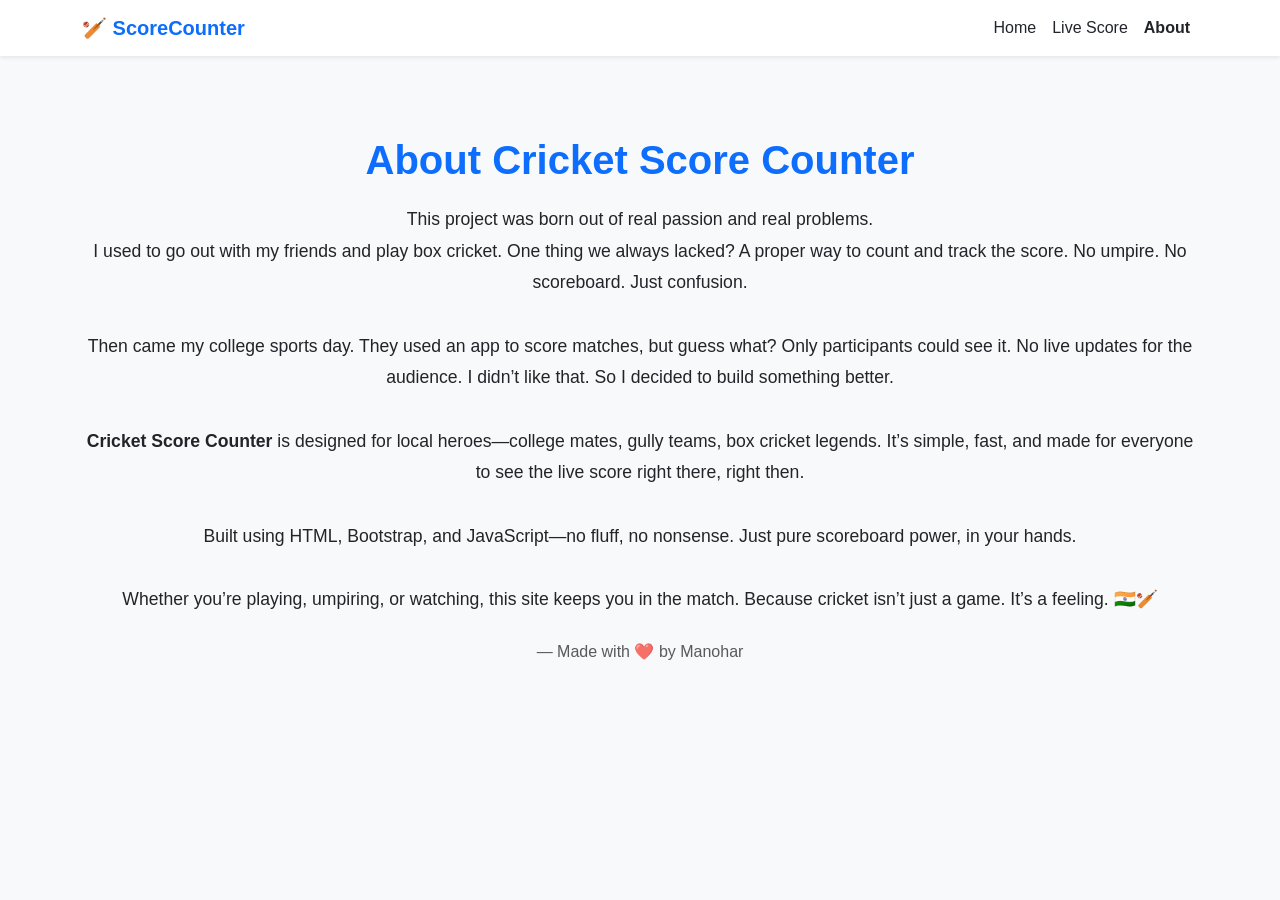
==== about.html @ d5065015 "1.0.0" ====
<!DOCTYPE html>
<html lang="en">
<head>
  <meta charset="UTF-8" />
  <meta name="viewport" content="width=device-width, initial-scale=1" />
  <title>About - Cricket Score Counter</title>
  <link href="https://cdn.jsdelivr.net/npm/bootstrap@5.3.3/dist/css/bootstrap.min.css" rel="stylesheet" />
  <style>
    body {
      background-color: #f8f9fa;
      font-family: 'Segoe UI', sans-serif;
    }
    .about-section {
      padding: 80px 0;
    }
    .about-title {
      font-size: 2.5rem;
      font-weight: 700;
      margin-bottom: 20px;
    }
    .about-text {
      font-size: 1.1rem;
      line-height: 1.8;
    }
  </style>
</head>
<body>

  <!-- Navbar -->
  <nav class="navbar navbar-expand-lg navbar-light bg-white shadow-sm">
    <div class="container">
      <a class="navbar-brand fw-bold text-primary" href="index.html">🏏 ScoreCounter</a>
      <button class="navbar-toggler" type="button" data-bs-toggle="collapse" data-bs-target="#navbarNav"
        aria-controls="navbarNav" aria-expanded="false" aria-label="Toggle navigation">
        <span class="navbar-toggler-icon"></span>
      </button>
      <div class="collapse navbar-collapse justify-content-end" id="navbarNav">
        <ul class="navbar-nav">
          <li class="nav-item">
            <a class="nav-link text-dark" href="/index.html">Home</a>
          </li>
          <li class="nav-item">
            <a class="nav-link text-dark" href="/live-score.html">Live Score</a>
          </li>
          <li class="nav-item">
            <a class="nav-link active fw-bold text-dark" href="/about.html">About</a>
          </li>
        </ul>
      </div>
    </div>
  </nav>

  <!-- About Content -->
  <section class="about-section text-center">
    <div class="container">
      <h1 class="about-title text-primary">About Cricket Score Counter</h1>
      <p class="about-text">
        This project was born out of real passion and real problems. <br />
        I used to go out with my friends and play box cricket. One thing we always lacked? A proper way to count and track the score. No umpire. No scoreboard. Just confusion. <br /><br />

        Then came my college sports day. They used an app to score matches, but guess what? Only participants could see it. No live updates for the audience. I didn’t like that. So I decided to build something better.
        <br /><br />

        <strong>Cricket Score Counter</strong> is designed for local heroes—college mates, gully teams, box cricket legends. It’s simple, fast, and made for everyone to see the live score right there, right then.
        <br /><br />

        Built using HTML, Bootstrap, and JavaScript—no fluff, no nonsense. Just pure scoreboard power, in your hands.
        <br /><br />

        Whether you’re playing, umpiring, or watching, this site keeps you in the match. Because cricket isn’t just a game. It’s a feeling. 🇮🇳🏏
      </p>
      <p class="text-muted mt-4">— Made with ❤️ by Manohar</p>
    </div>
  </section>

  <script src="https://cdn.jsdelivr.net/npm/bootstrap@5.3.3/dist/js/bootstrap.bundle.min.js"></script>
</body>
</html>
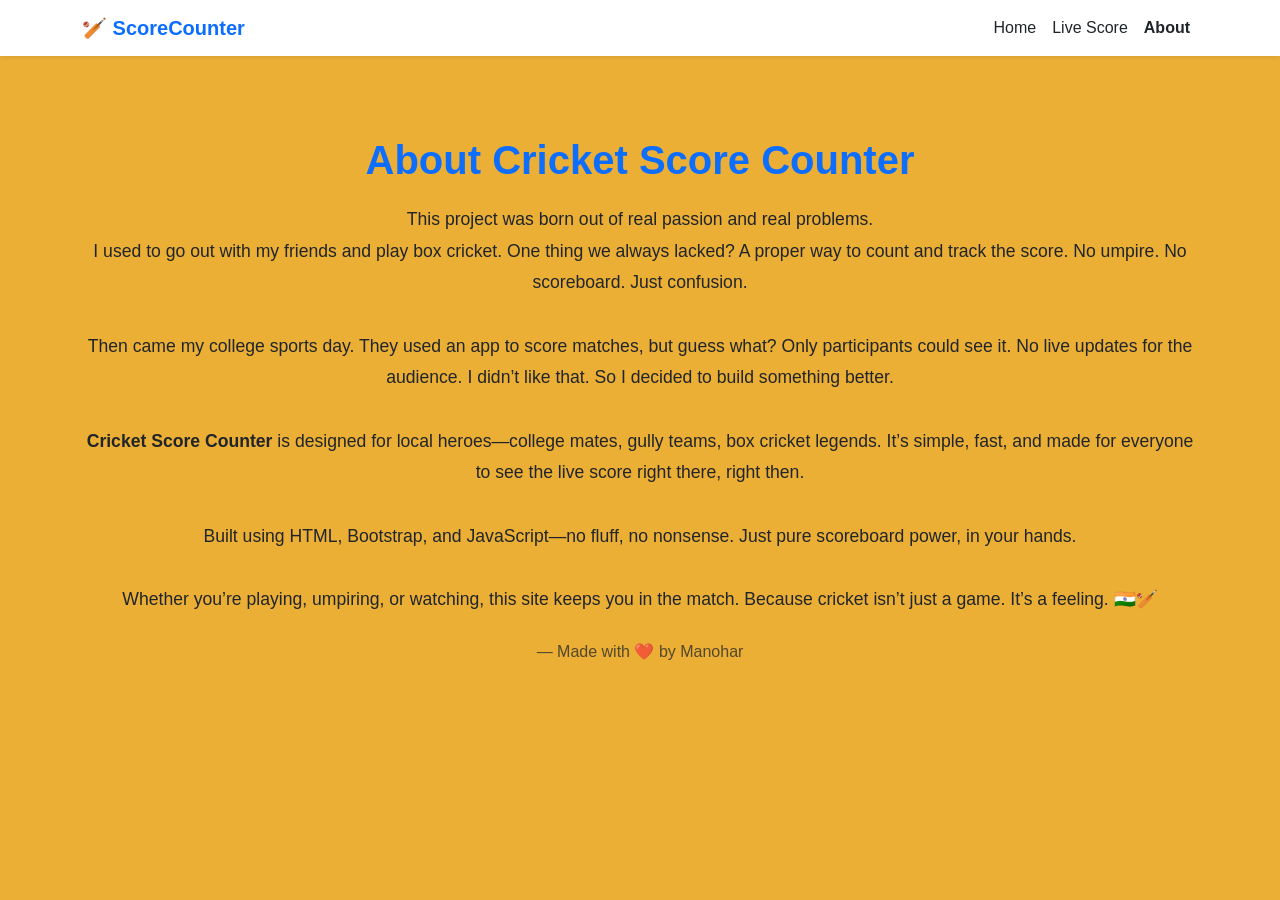
==== commit d3d72e01: "1.0.2 fixed home colour and it perfect now" ====
--- a/about.html
+++ b/about.html
@@ -7,7 +7,7 @@
   <link href="https://cdn.jsdelivr.net/npm/bootstrap@5.3.3/dist/css/bootstrap.min.css" rel="stylesheet" />
   <style>
     body {
-      background-color: #f8f9fa;
+      background-color: #ebaf36;
       font-family: 'Segoe UI', sans-serif;
     }
     .about-section {
@@ -22,6 +22,11 @@
       font-size: 1.1rem;
       line-height: 1.8;
     }
+    .nav-link:hover {
+      color: #0d6efd !important;
+    }
+
+
   </style>
 </head>
 <body>
@@ -37,13 +42,13 @@
       <div class="collapse navbar-collapse justify-content-end" id="navbarNav">
         <ul class="navbar-nav">
           <li class="nav-item">
-            <a class="nav-link text-dark" href="/index.html">Home</a>
+            <a class="nav-link text-dark" href="index.html">Home</a>
           </li>
           <li class="nav-item">
-            <a class="nav-link text-dark" href="/live-score.html">Live Score</a>
+            <a class="nav-link text-dark" href="live-score.html">Live Score</a>
           </li>
           <li class="nav-item">
-            <a class="nav-link active fw-bold text-dark" href="/about.html">About</a>
+            <a class="nav-link active fw-bold text-dark" href="about.html">About</a>
           </li>
         </ul>
       </div>
